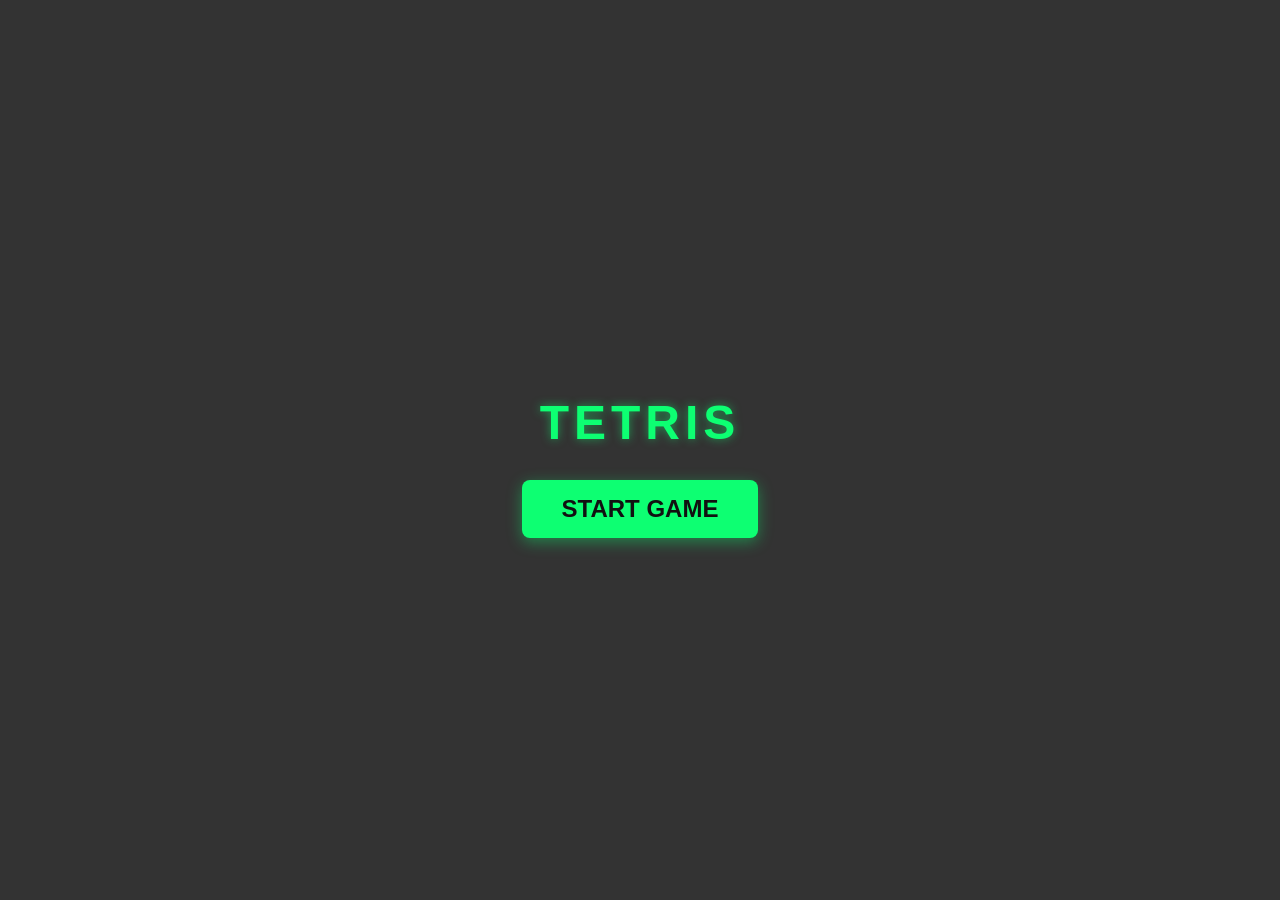
==== index.html @ 1708e820 "Update index.html" ====
<!DOCTYPE html>
<html lang="ja">
<head>
    <meta charset="UTF-8">
    <title>テトリス - スタートメニュー</title>
    <style>
        body { 
            background: #333; 
            color: white; 
            text-align: center; 
            font-family: sans-serif; 
            display: flex;
            flex-direction: column;
            justify-content: center;
            align-items: center;
            height: 100vh;
            margin: 0;
        }
        h1 {
            font-size: 48px;
            letter-spacing: 5px;
            margin-bottom: 30px;
            color: #0DFF72;
            text-shadow: 0 0 10px rgba(13, 255, 114, 0.5);
        }
        .start-btn {
            padding: 15px 40px;
            font-size: 24px;
            font-weight: bold;
            background-color: #0DFF72;
            color: #111;
            border: none;
            border-radius: 8px;
            cursor: pointer;
            box-shadow: 0 4px 15px rgba(13, 255, 114, 0.4);
            transition: transform 0.1s, background-color 0.2s;
        }
        .start-btn:hover { 
            background-color: #0bd65f; 
            transform: scale(1.05); 
        }
        .start-btn:active { 
            transform: scale(0.95); 
        }
    </style>
</head>
<body>

    <h1>TETRIS</h1>
    <!-- ボタンを押すと game.html に画面が切り替わります -->
    <button class="start-btn" onclick="location.href='game.html'">START GAME</button>

</body>
</html>
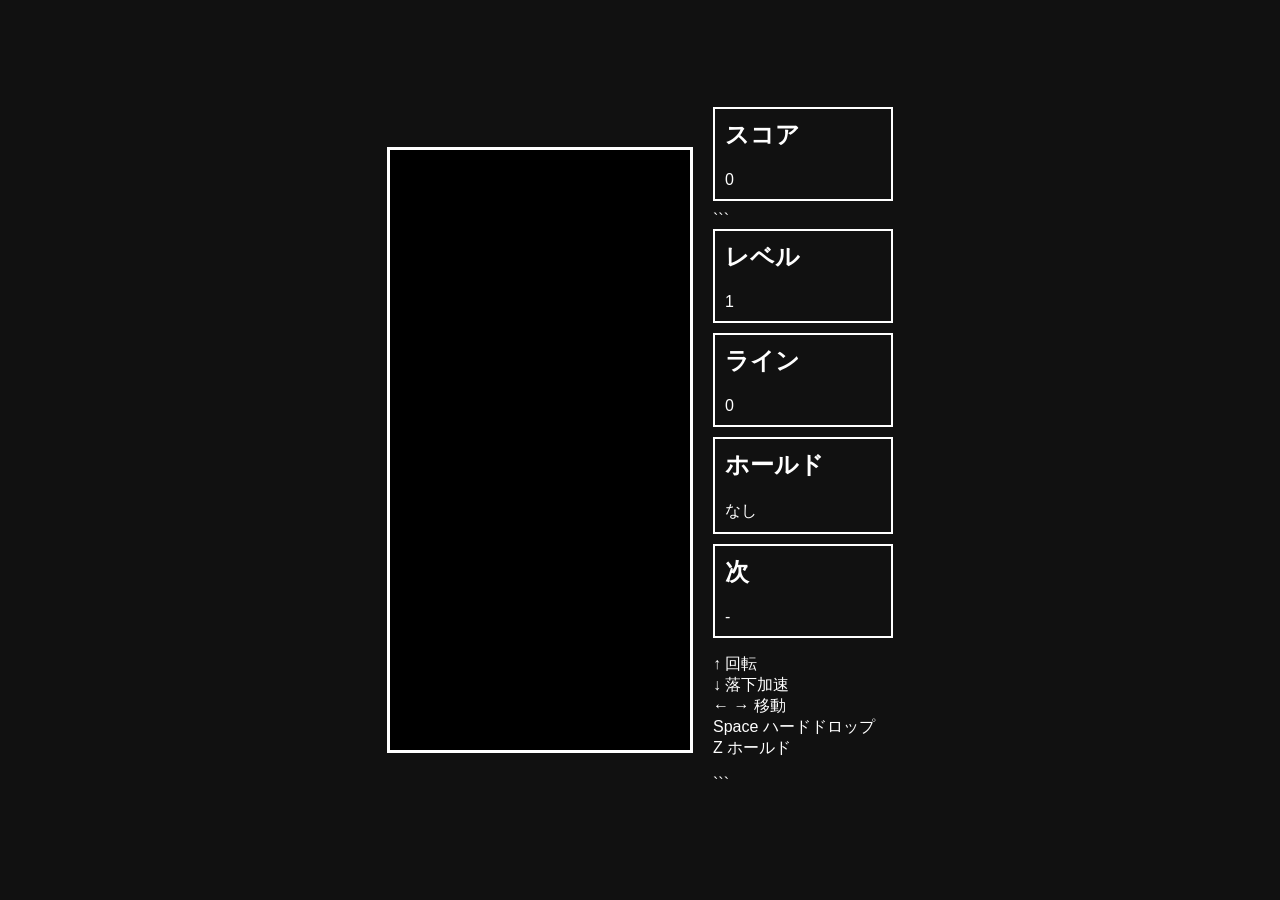
==== commit e7bc5f48: "Create index.html" ====
--- a/index.html
+++ b/index.html
@@ -1,54 +1,88 @@
 <!DOCTYPE html>
+
 <html lang="ja">
 <head>
-    <meta charset="UTF-8">
-    <title>テトリス - スタートメニュー</title>
-    <style>
-        body { 
-            background: #333; 
-            color: white; 
-            text-align: center; 
-            font-family: sans-serif; 
-            display: flex;
-            flex-direction: column;
-            justify-content: center;
-            align-items: center;
-            height: 100vh;
-            margin: 0;
-        }
-        h1 {
-            font-size: 48px;
-            letter-spacing: 5px;
-            margin-bottom: 30px;
-            color: #0DFF72;
-            text-shadow: 0 0 10px rgba(13, 255, 114, 0.5);
-        }
-        .start-btn {
-            padding: 15px 40px;
-            font-size: 24px;
-            font-weight: bold;
-            background-color: #0DFF72;
-            color: #111;
-            border: none;
-            border-radius: 8px;
-            cursor: pointer;
-            box-shadow: 0 4px 15px rgba(13, 255, 114, 0.4);
-            transition: transform 0.1s, background-color 0.2s;
-        }
-        .start-btn:hover { 
-            background-color: #0bd65f; 
-            transform: scale(1.05); 
-        }
-        .start-btn:active { 
-            transform: scale(0.95); 
-        }
-    </style>
+<meta charset="UTF-8">
+<meta name="viewport" content="width=device-width,initial-scale=1">
+<title>テトリス</title>
+
+<style>
+body{
+    background:#111;
+    color:white;
+    font-family:sans-serif;
+    display:flex;
+    justify-content:center;
+    align-items:center;
+    gap:20px;
+    margin:0;
+    height:100vh;
+}
+
+canvas{
+    border:3px solid white;
+    background:black;
+}
+
+.panel{
+    width:180px;
+}
+
+h2{
+    margin-top:0;
+}
+
+.box{
+    border:2px solid white;
+    padding:10px;
+    margin-bottom:10px;
+}
+</style>
+
 </head>
 <body>
 
-    <h1>TETRIS</h1>
-    <!-- ボタンを押すと game.html に画面が切り替わります -->
-    <button class="start-btn" onclick="location.href='game.html'">START GAME</button>
+<canvas id="game" width="300" height="600"></canvas>
+
+<div class="panel">
+    <div class="box">
+        <h2>スコア</h2>
+        <div id="score">0</div>
+    </div>
+
+```
+<div class="box">
+    <h2>レベル</h2>
+    <div id="level">1</div>
+</div>
+
+<div class="box">
+    <h2>ライン</h2>
+    <div id="lines">0</div>
+</div>
+
+<div class="box">
+    <h2>ホールド</h2>
+    <div id="hold">なし</div>
+</div>
+
+<div class="box">
+    <h2>次</h2>
+    <div id="next">-</div>
+</div>
+
+<p>
+    ↑ 回転<br>
+    ↓ 落下加速<br>
+    ← → 移動<br>
+    Space ハードドロップ<br>
+    Z ホールド
+</p>
+```
+
+</div>
+
+<script src="tetris.js"></script>
 
 </body>
 </html>
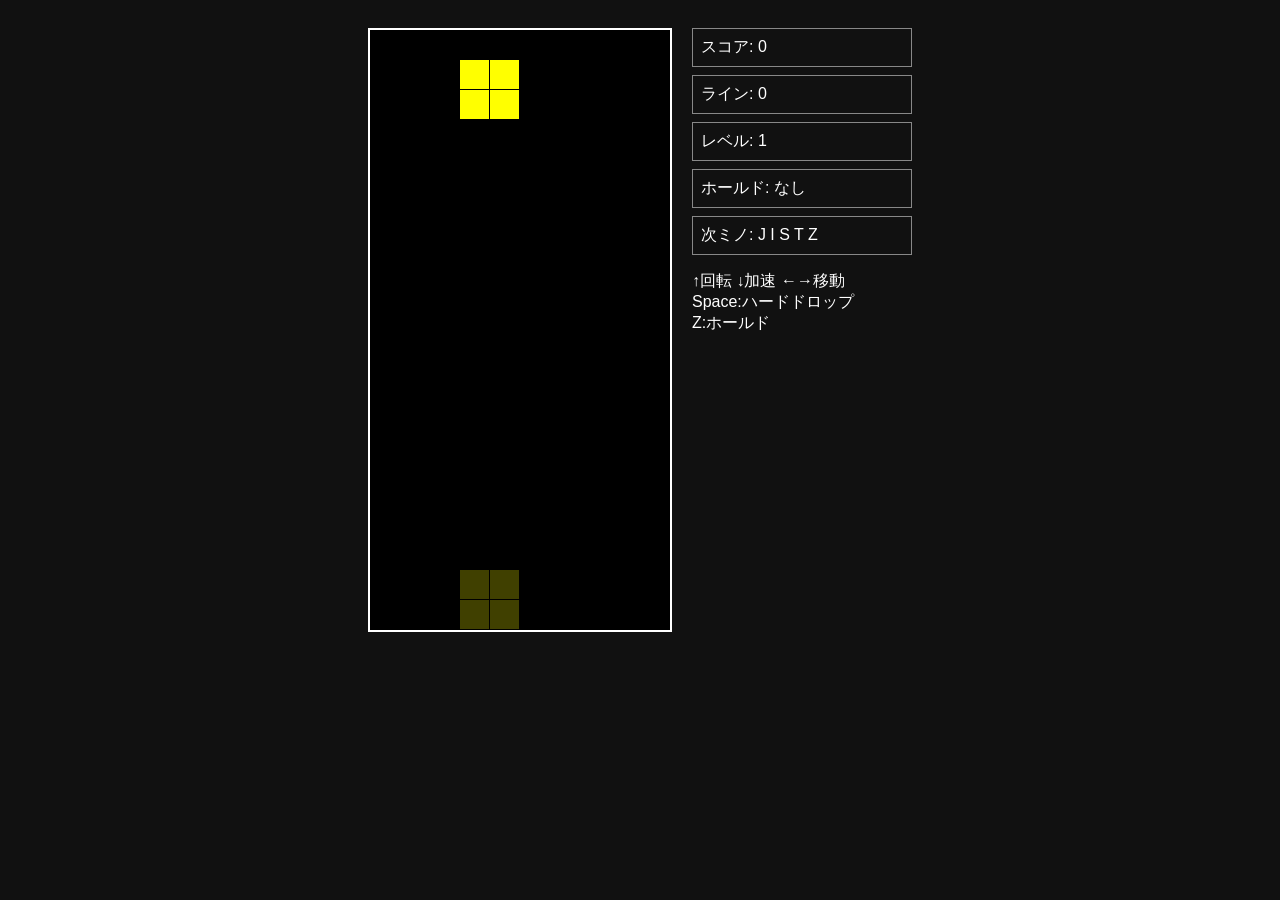
==== commit 8a71b4e4: "Add files via upload" ====
--- a/index.html
+++ b/index.html
@@ -1,88 +1,26 @@
 <!DOCTYPE html>
-
 <html lang="ja">
 <head>
 <meta charset="UTF-8">
 <meta name="viewport" content="width=device-width,initial-scale=1">
-<title>テトリス</title>
-
+<title>本格テトリス</title>
 <style>
-body{
-    background:#111;
-    color:white;
-    font-family:sans-serif;
-    display:flex;
-    justify-content:center;
-    align-items:center;
-    gap:20px;
-    margin:0;
-    height:100vh;
-}
-
-canvas{
-    border:3px solid white;
-    background:black;
-}
-
-.panel{
-    width:180px;
-}
-
-h2{
-    margin-top:0;
-}
-
-.box{
-    border:2px solid white;
-    padding:10px;
-    margin-bottom:10px;
-}
+body{background:#111;color:#fff;font-family:sans-serif;display:flex;gap:20px;justify-content:center;padding:20px}
+canvas{background:#000;border:2px solid #fff}
+.panel{width:220px}
+.box{border:1px solid #888;padding:8px;margin-bottom:8px}
 </style>
-
 </head>
 <body>
-
 <canvas id="game" width="300" height="600"></canvas>
-
 <div class="panel">
-    <div class="box">
-        <h2>スコア</h2>
-        <div id="score">0</div>
-    </div>
-
-```
-<div class="box">
-    <h2>レベル</h2>
-    <div id="level">1</div>
+<div class="box">スコア: <span id="score">0</span></div>
+<div class="box">ライン: <span id="lines">0</span></div>
+<div class="box">レベル: <span id="level">1</span></div>
+<div class="box">ホールド: <span id="hold">なし</span></div>
+<div class="box">次ミノ: <span id="next">-</span></div>
+<p>↑回転 ↓加速 ←→移動<br>Space:ハードドロップ<br>Z:ホールド</p>
 </div>
-
-<div class="box">
-    <h2>ライン</h2>
-    <div id="lines">0</div>
-</div>
-
-<div class="box">
-    <h2>ホールド</h2>
-    <div id="hold">なし</div>
-</div>
-
-<div class="box">
-    <h2>次</h2>
-    <div id="next">-</div>
-</div>
-
-<p>
-    ↑ 回転<br>
-    ↓ 落下加速<br>
-    ← → 移動<br>
-    Space ハードドロップ<br>
-    Z ホールド
-</p>
-```
-
-</div>
-
 <script src="tetris.js"></script>
-
 </body>
-</html>
+</html>
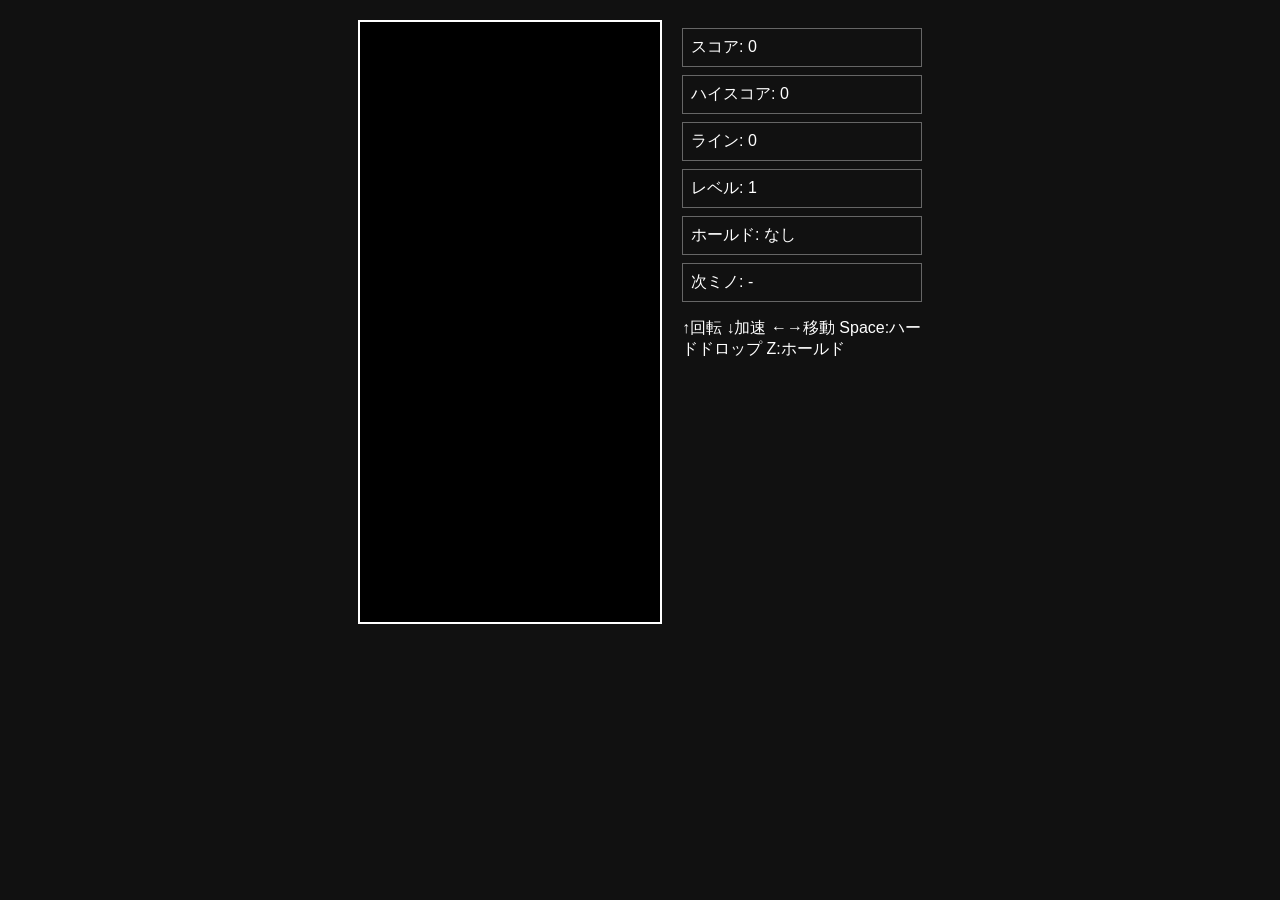
==== commit 0cbd2976: "Add files via upload" ====
--- a/index.html
+++ b/index.html
@@ -3,23 +3,24 @@
 <head>
 <meta charset="UTF-8">
 <meta name="viewport" content="width=device-width,initial-scale=1">
-<title>本格テトリス</title>
+<title>Tetris Production</title>
 <style>
-body{background:#111;color:#fff;font-family:sans-serif;display:flex;gap:20px;justify-content:center;padding:20px}
+body{margin:0;background:#111;color:#fff;font-family:sans-serif;display:flex;justify-content:center;gap:20px;padding:20px;overflow:hidden}
 canvas{background:#000;border:2px solid #fff}
-.panel{width:220px}
-.box{border:1px solid #888;padding:8px;margin-bottom:8px}
+.panel{width:240px}
+.box{border:1px solid #666;padding:8px;margin:8px 0}
 </style>
 </head>
 <body>
 <canvas id="game" width="300" height="600"></canvas>
 <div class="panel">
 <div class="box">スコア: <span id="score">0</span></div>
+<div class="box">ハイスコア: <span id="high">0</span></div>
 <div class="box">ライン: <span id="lines">0</span></div>
 <div class="box">レベル: <span id="level">1</span></div>
 <div class="box">ホールド: <span id="hold">なし</span></div>
 <div class="box">次ミノ: <span id="next">-</span></div>
-<p>↑回転 ↓加速 ←→移動<br>Space:ハードドロップ<br>Z:ホールド</p>
+<p>↑回転 ↓加速 ←→移動 Space:ハードドロップ Z:ホールド</p>
 </div>
 <script src="tetris.js"></script>
 </body>
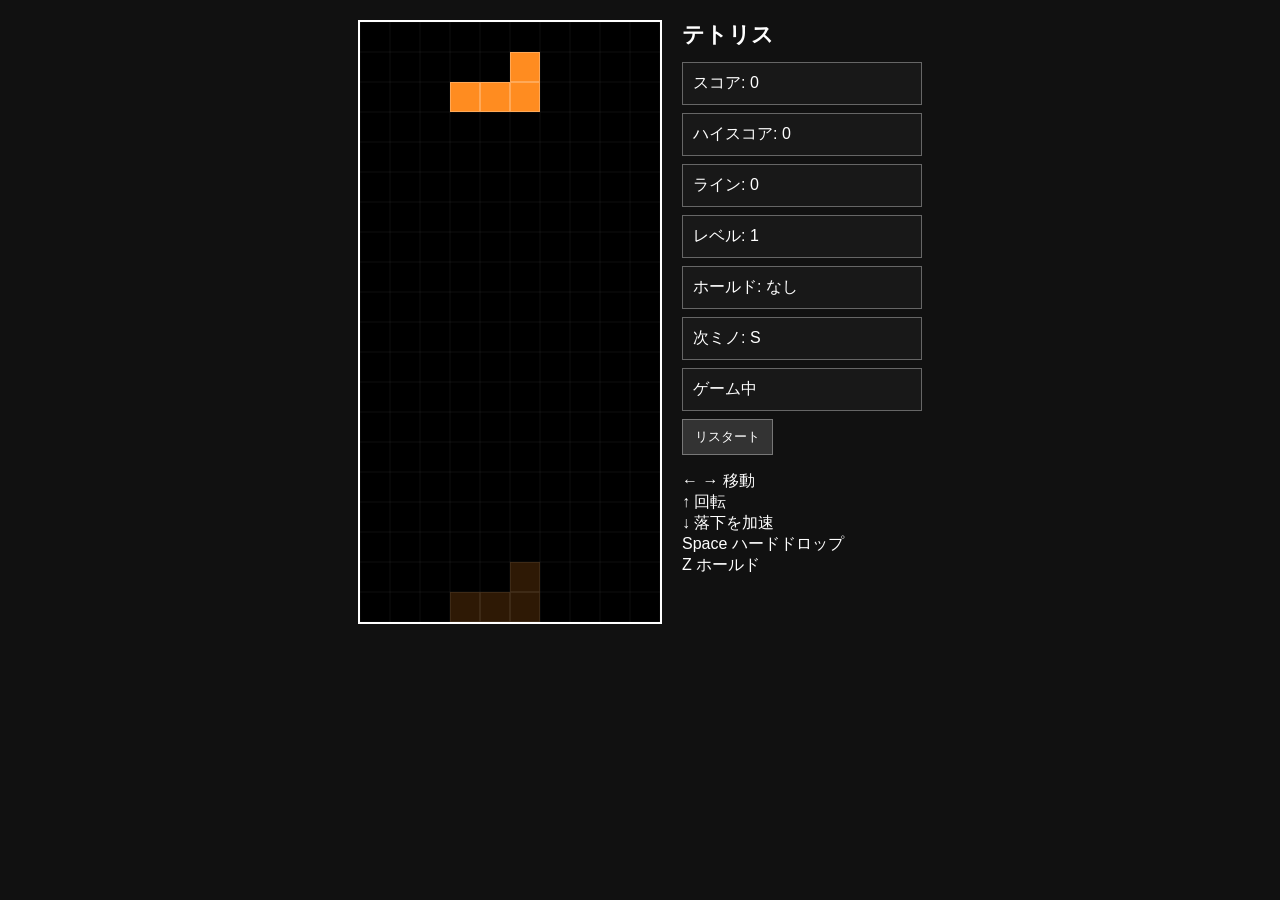
==== commit bd52613d: "Add files via upload" ====
--- a/index.html
+++ b/index.html
@@ -5,23 +5,44 @@
 <meta name="viewport" content="width=device-width,initial-scale=1">
 <title>Tetris Production</title>
 <style>
-body{margin:0;background:#111;color:#fff;font-family:sans-serif;display:flex;justify-content:center;gap:20px;padding:20px;overflow:hidden}
-canvas{background:#000;border:2px solid #fff}
+*{box-sizing:border-box}
+body{
+  margin:0;background:#111;color:#fff;font-family:sans-serif;
+  display:flex;justify-content:center;align-items:flex-start;gap:20px;
+  padding:20px;min-height:100vh;overflow:auto
+}
+canvas{background:#000;border:2px solid #fff;display:block}
 .panel{width:240px}
-.box{border:1px solid #666;padding:8px;margin:8px 0}
+.box{border:1px solid #666;padding:10px;margin:8px 0;background:#181818}
+h1{font-size:22px;margin:0 0 12px}
+button{background:#333;color:#fff;border:1px solid #777;padding:8px 12px;cursor:pointer}
+button:hover{background:#444}
+#status{min-height:24px}
+@media(max-width:650px){
+  body{gap:10px;padding:10px}
+  canvas{width:300px;height:600px}
+  .panel{width:180px;font-size:13px}
+}
 </style>
 </head>
 <body>
-<canvas id="game" width="300" height="600"></canvas>
+<div>
+  <canvas id="game" width="300" height="600"></canvas>
+</div>
+
 <div class="panel">
-<div class="box">スコア: <span id="score">0</span></div>
-<div class="box">ハイスコア: <span id="high">0</span></div>
-<div class="box">ライン: <span id="lines">0</span></div>
-<div class="box">レベル: <span id="level">1</span></div>
-<div class="box">ホールド: <span id="hold">なし</span></div>
-<div class="box">次ミノ: <span id="next">-</span></div>
-<p>↑回転 ↓加速 ←→移動 Space:ハードドロップ Z:ホールド</p>
+  <h1>テトリス</h1>
+  <div class="box">スコア: <span id="score">0</span></div>
+  <div class="box">ハイスコア: <span id="high">0</span></div>
+  <div class="box">ライン: <span id="lines">0</span></div>
+  <div class="box">レベル: <span id="level">1</span></div>
+  <div class="box">ホールド: <span id="hold">なし</span></div>
+  <div class="box">次ミノ: <span id="next">-</span></div>
+  <div class="box" id="status">ゲーム開始</div>
+  <button id="restart">リスタート</button>
+  <p>← → 移動<br>↑ 回転<br>↓ 落下を加速<br>Space ハードドロップ<br>Z ホールド</p>
 </div>
+
 <script src="tetris.js"></script>
 </body>
-</html>+</html>
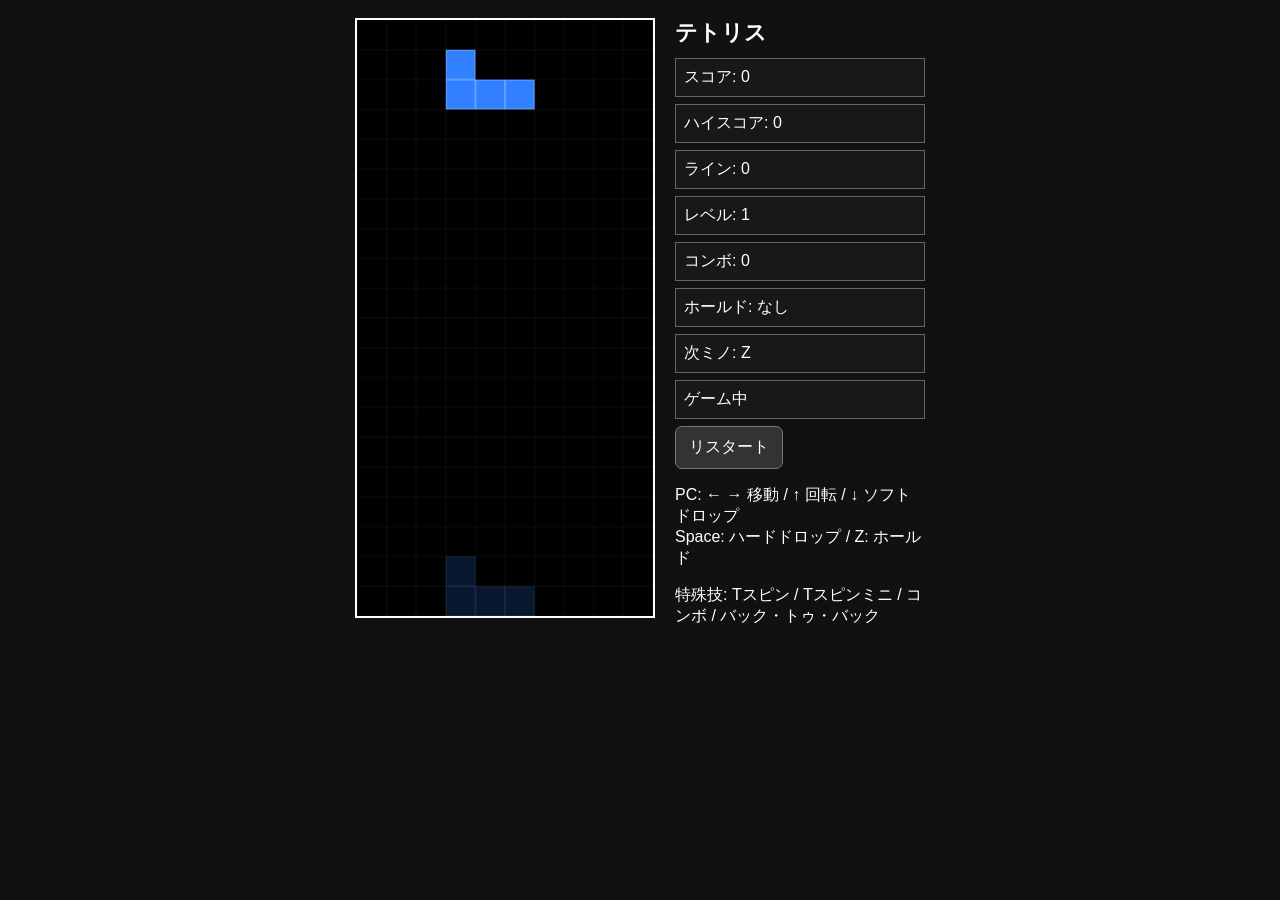
==== commit 590449f6: "Add files via upload" ====
--- a/index.html
+++ b/index.html
@@ -2,32 +2,62 @@
 <html lang="ja">
 <head>
 <meta charset="UTF-8">
-<meta name="viewport" content="width=device-width,initial-scale=1">
+<meta name="viewport" content="width=device-width,initial-scale=1,maximum-scale=1,user-scalable=no">
 <title>Tetris Production</title>
 <style>
 *{box-sizing:border-box}
-body{
-  margin:0;background:#111;color:#fff;font-family:sans-serif;
-  display:flex;justify-content:center;align-items:flex-start;gap:20px;
-  padding:20px;min-height:100vh;overflow:auto
+html,body{margin:0;min-height:100%;background:#111;color:#fff;font-family:sans-serif}
+body{display:flex;justify-content:center;align-items:flex-start;gap:20px;padding:18px;touch-action:none}
+canvas{background:#000;border:2px solid #fff;display:block;width:300px;height:600px}
+.panel{width:250px}
+h1{font-size:22px;margin:0 0 10px}
+.box{border:1px solid #666;padding:8px;margin:7px 0;background:#181818}
+button{
+  background:#333;color:#fff;border:1px solid #777;border-radius:7px;
+  padding:10px 13px;font-size:16px;cursor:pointer;
+  -webkit-tap-highlight-color:transparent;user-select:none
 }
-canvas{background:#000;border:2px solid #fff;display:block}
-.panel{width:240px}
-.box{border:1px solid #666;padding:10px;margin:8px 0;background:#181818}
-h1{font-size:22px;margin:0 0 12px}
-button{background:#333;color:#fff;border:1px solid #777;padding:8px 12px;cursor:pointer}
-button:hover{background:#444}
-#status{min-height:24px}
-@media(max-width:650px){
-  body{gap:10px;padding:10px}
-  canvas{width:300px;height:600px}
-  .panel{width:180px;font-size:13px}
+button:active{background:#555;transform:scale(.97)}
+#status{min-height:26px}
+.mobile-controls{
+  display:grid;
+  grid-template-columns:repeat(3,1fr);
+  gap:7px;
+  width:300px;
+  margin-top:10px
+}
+.mobile-controls button{height:48px;padding:0;font-size:20px}
+.mobile-controls .wide{grid-column:span 3}
+.mobile-controls .small{font-size:15px}
+.mobile-controls .empty{visibility:hidden}
+@media(max-width:700px){
+  body{flex-direction:column;align-items:center;gap:8px;padding:10px}
+  .panel{width:300px}
+  .panel h1{display:none}
+  .box{display:inline-block;margin:3px;padding:6px}
+  #status{display:block}
+  #restart{width:100%}
+  body{overflow-x:hidden}
+}
+@media(min-width:701px){
+  .mobile-controls{display:none}
 }
 </style>
 </head>
 <body>
 <div>
   <canvas id="game" width="300" height="600"></canvas>
+  <div class="mobile-controls" aria-label="スマホ操作">
+    <button class="empty"></button>
+    <button data-action="rotate">↻<br><span class="small">回転</span></button>
+    <button data-action="hold">H<br><span class="small">ホールド</span></button>
+
+    <button data-action="left">←</button>
+    <button data-action="down">↓</button>
+    <button data-action="right">→</button>
+
+    <button class="wide" data-action="drop">⤓ ハードドロップ</button>
+  </div>
 </div>
 
 <div class="panel">
@@ -36,11 +66,13 @@
   <div class="box">ハイスコア: <span id="high">0</span></div>
   <div class="box">ライン: <span id="lines">0</span></div>
   <div class="box">レベル: <span id="level">1</span></div>
+  <div class="box">コンボ: <span id="combo">0</span></div>
   <div class="box">ホールド: <span id="hold">なし</span></div>
   <div class="box">次ミノ: <span id="next">-</span></div>
   <div class="box" id="status">ゲーム開始</div>
   <button id="restart">リスタート</button>
-  <p>← → 移動<br>↑ 回転<br>↓ 落下を加速<br>Space ハードドロップ<br>Z ホールド</p>
+  <p>PC: ← → 移動 / ↑ 回転 / ↓ ソフトドロップ<br>Space: ハードドロップ / Z: ホールド</p>
+  <p>特殊技: Tスピン / Tスピンミニ / コンボ / バック・トゥ・バック</p>
 </div>
 
 <script src="tetris.js"></script>
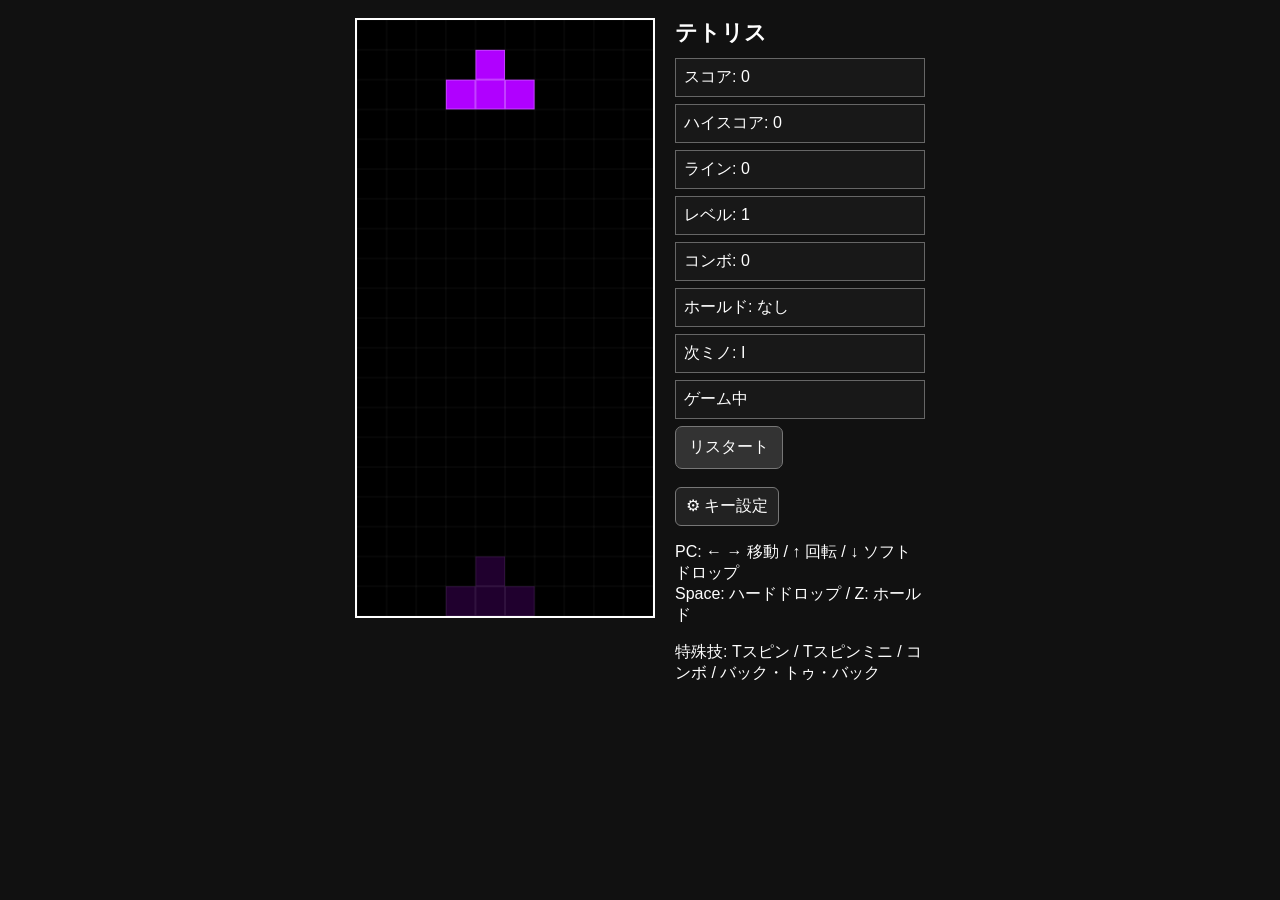
==== commit 60a76680: "Add files via upload" ====
--- a/index.html
+++ b/index.html
@@ -42,21 +42,50 @@
 @media(min-width:701px){
   .mobile-controls{display:none}
 }
+
+.mobile-controls{
+  display:none;
+  width:300px;
+  grid-template-columns:repeat(3,1fr);
+  gap:8px;
+  margin-top:10px;
+}
+.mobile-btn{
+  min-height:58px;
+  padding:4px;
+  font-size:22px;
+  font-weight:bold;
+  touch-action:none;
+  user-select:none;
+  -webkit-user-select:none;
+}
+.mobile-btn small{font-size:11px;font-weight:normal}
+.settings-link{color:#fff;text-decoration:none;display:inline-block;padding:8px 10px;border:1px solid #777;border-radius:6px;background:#222}
+@media(max-width:700px){
+  body{flex-direction:column;align-items:center;gap:8px;padding:8px}
+  canvas{width:300px;height:600px}
+  .panel{width:300px}
+  .panel h1{display:none}
+  .box{display:inline-block;margin:3px;padding:6px}
+  #status{display:block}
+  #restart{width:100%}
+  .mobile-controls{display:grid}
+  body{overflow-x:hidden}
+}
+
 </style>
 </head>
 <body>
 <div>
   <canvas id="game" width="300" height="600"></canvas>
   <div class="mobile-controls" aria-label="スマホ操作">
-    <button class="empty"></button>
-    <button data-action="rotate">↻<br><span class="small">回転</span></button>
-    <button data-action="hold">H<br><span class="small">ホールド</span></button>
+    <button type="button" class="mobile-btn" data-action="hold">H<br><small>ホールド</small></button>
+    <button type="button" class="mobile-btn" data-action="rotate">↻<br><small>回転</small></button>
+    <button type="button" class="mobile-btn" data-action="drop">⬇<br><small>ハード</small></button>
 
-    <button data-action="left">←</button>
-    <button data-action="down">↓</button>
-    <button data-action="right">→</button>
-
-    <button class="wide" data-action="drop">⤓ ハードドロップ</button>
+    <button type="button" class="mobile-btn" data-action="left">←</button>
+    <button type="button" class="mobile-btn" data-action="down">↓</button>
+    <button type="button" class="mobile-btn" data-action="right">→</button>
   </div>
 </div>
 
@@ -70,7 +99,7 @@
   <div class="box">ホールド: <span id="hold">なし</span></div>
   <div class="box">次ミノ: <span id="next">-</span></div>
   <div class="box" id="status">ゲーム開始</div>
-  <button id="restart">リスタート</button>
+  <button id="restart">リスタート</button><br><br><a class="settings-link" href="settings.html">⚙ キー設定</a>
   <p>PC: ← → 移動 / ↑ 回転 / ↓ ソフトドロップ<br>Space: ハードドロップ / Z: ホールド</p>
   <p>特殊技: Tスピン / Tスピンミニ / コンボ / バック・トゥ・バック</p>
 </div>
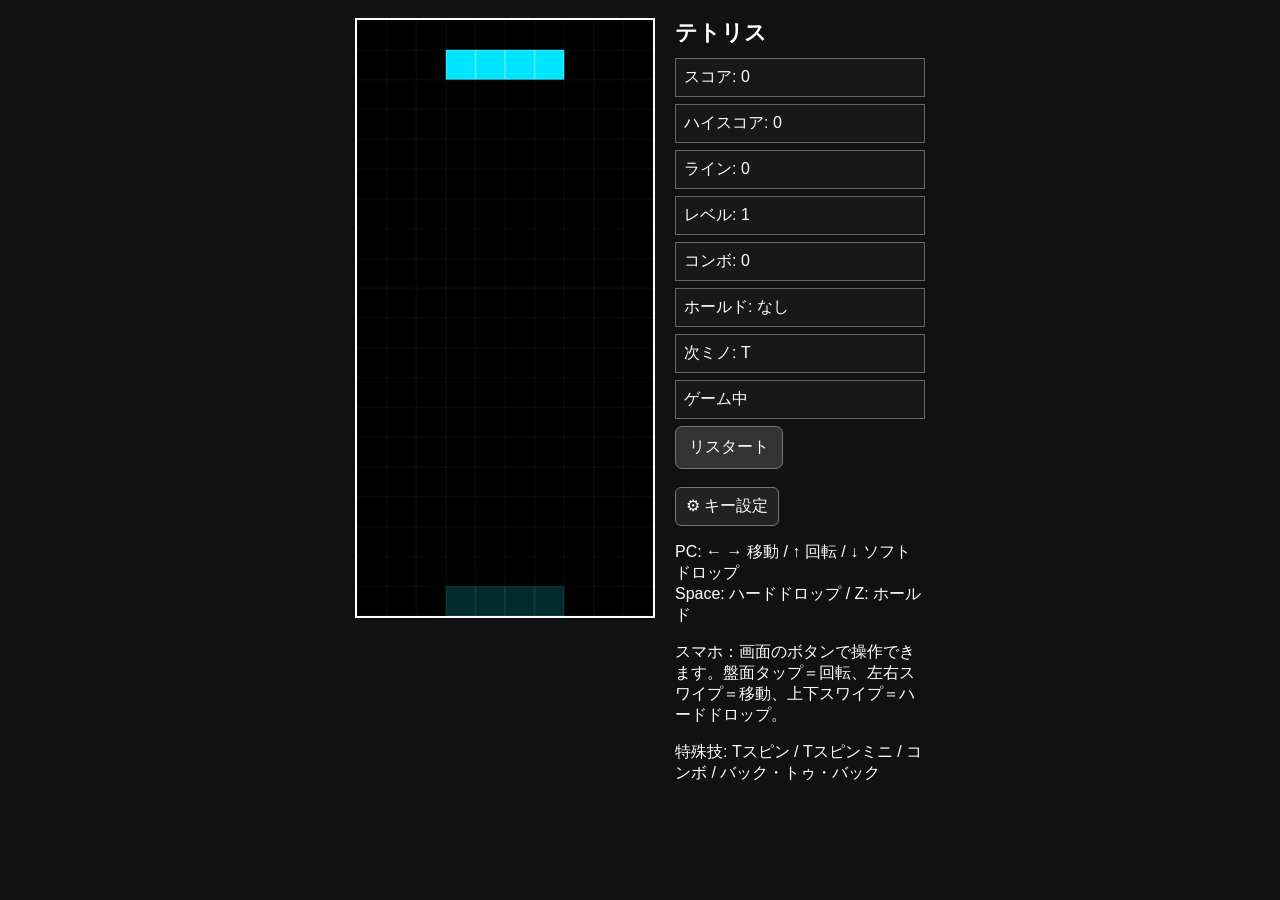
==== commit e9c8b5f5: "Add files via upload" ====
--- a/index.html
+++ b/index.html
@@ -7,8 +7,8 @@
 <style>
 *{box-sizing:border-box}
 html,body{margin:0;min-height:100%;background:#111;color:#fff;font-family:sans-serif}
-body{display:flex;justify-content:center;align-items:flex-start;gap:20px;padding:18px;touch-action:none}
-canvas{background:#000;border:2px solid #fff;display:block;width:300px;height:600px}
+body{display:flex;justify-content:center;align-items:flex-start;gap:20px;padding:18px;touch-action:auto}
+canvas{background:#000;border:2px solid #fff;display:block;width:300px;height:600px;touch-action:none}
 .panel{width:250px}
 h1{font-size:22px;margin:0 0 10px}
 .box{border:1px solid #666;padding:8px;margin:7px 0;background:#181818}
@@ -20,30 +20,6 @@
 button:active{background:#555;transform:scale(.97)}
 #status{min-height:26px}
 .mobile-controls{
-  display:grid;
-  grid-template-columns:repeat(3,1fr);
-  gap:7px;
-  width:300px;
-  margin-top:10px
-}
-.mobile-controls button{height:48px;padding:0;font-size:20px}
-.mobile-controls .wide{grid-column:span 3}
-.mobile-controls .small{font-size:15px}
-.mobile-controls .empty{visibility:hidden}
-@media(max-width:700px){
-  body{flex-direction:column;align-items:center;gap:8px;padding:10px}
-  .panel{width:300px}
-  .panel h1{display:none}
-  .box{display:inline-block;margin:3px;padding:6px}
-  #status{display:block}
-  #restart{width:100%}
-  body{overflow-x:hidden}
-}
-@media(min-width:701px){
-  .mobile-controls{display:none}
-}
-
-.mobile-controls{
   display:none;
   width:300px;
   grid-template-columns:repeat(3,1fr);
@@ -51,14 +27,24 @@
   margin-top:10px;
 }
 .mobile-btn{
-  min-height:58px;
+  display:flex;
+  align-items:center;
+  justify-content:center;
+  flex-direction:column;
+  min-height:62px;
   padding:4px;
-  font-size:22px;
+  background:#333;
+  color:#fff;
+  border:2px solid #777;
+  border-radius:9px;
+  font-size:25px;
   font-weight:bold;
-  touch-action:none;
+  touch-action:manipulation;
   user-select:none;
   -webkit-user-select:none;
+  -webkit-touch-callout:none;
 }
+.mobile-btn:active{background:#666;transform:scale(.96)}
 .mobile-btn small{font-size:11px;font-weight:normal}
 .settings-link{color:#fff;text-decoration:none;display:inline-block;padding:8px 10px;border:1px solid #777;border-radius:6px;background:#222}
 @media(max-width:700px){
@@ -70,9 +56,11 @@
   #status{display:block}
   #restart{width:100%}
   .mobile-controls{display:grid}
-  body{overflow-x:hidden}
+  .panel p{font-size:13px}
 }
-
+@media(min-width:701px){
+  .mobile-controls{display:none}
+}
 </style>
 </head>
 <body>
@@ -101,7 +89,7 @@
   <div class="box" id="status">ゲーム開始</div>
   <button id="restart">リスタート</button><br><br><a class="settings-link" href="settings.html">⚙ キー設定</a>
   <p>PC: ← → 移動 / ↑ 回転 / ↓ ソフトドロップ<br>Space: ハードドロップ / Z: ホールド</p>
-  <p>特殊技: Tスピン / Tスピンミニ / コンボ / バック・トゥ・バック</p>
+  <p>スマホ：画面のボタンで操作できます。盤面タップ＝回転、左右スワイプ＝移動、上下スワイプ＝ハードドロップ。</p><p>特殊技: Tスピン / Tスピンミニ / コンボ / バック・トゥ・バック</p>
 </div>
 
 <script src="tetris.js"></script>
